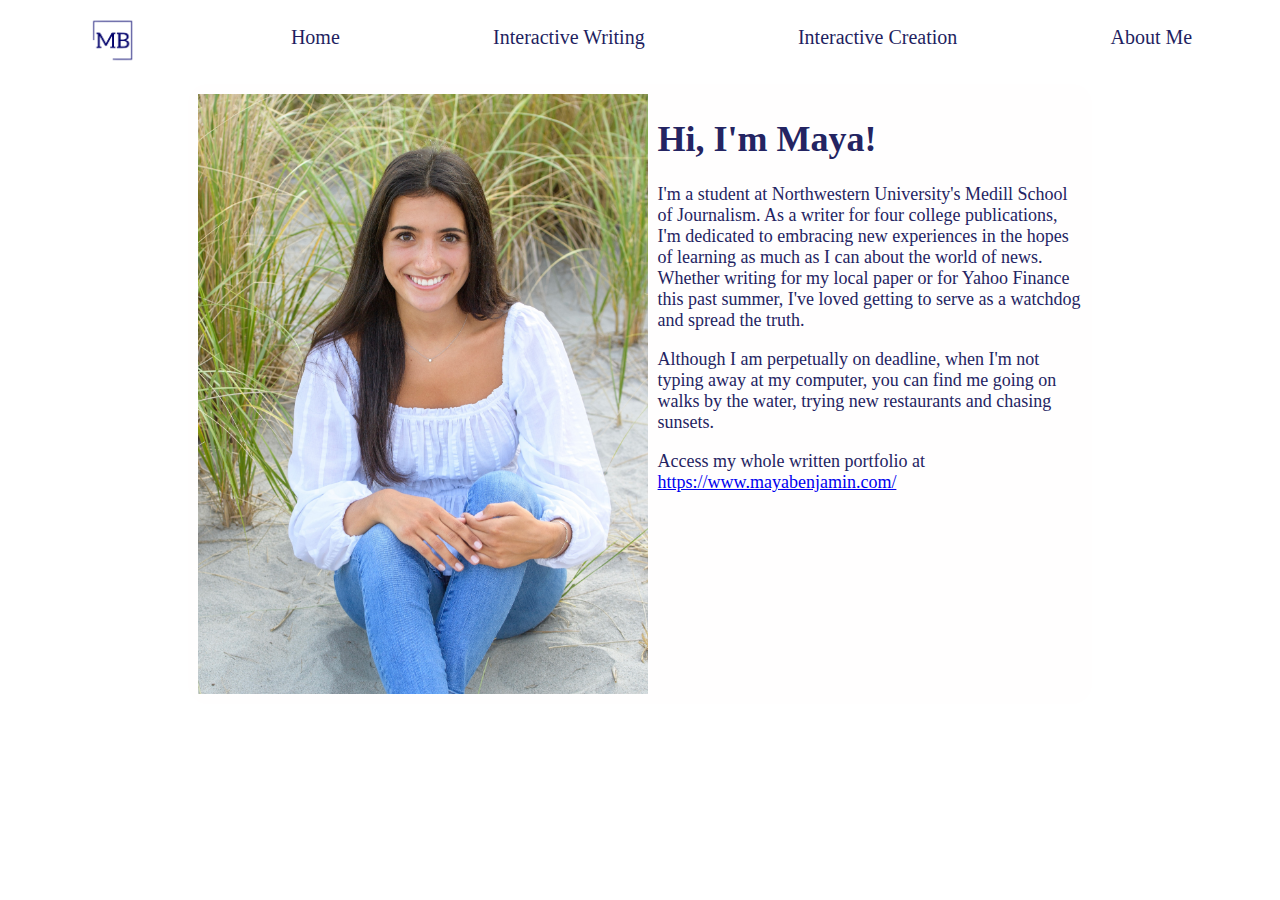
==== aboutme.html @ b4910470 "portfolio" ====
<head> <link rel="preconnect" href="https://fonts.googleapis.com">
    <link rel="preconnect" href="https://fonts.gstatic.com" crossorigin>
    <link href="https://fonts.googleapis.com/css2?family=Noto+Serif:ital,wght@0,100..900;1,100..900&display=swap" rel="stylesheet">
    
    <link href="style.css" type="text/css" rel="stylesheet">
  

    <div id="navbar">
        <div class="nav-button"><a href= "index.html"> <img src= yf.png width="50"></a></div>
        <div class="nav-button"><a href= "index.html"> Home</a> </div>
        <div class="nav-button"><a href= "portfolio.html"> Interactive Writing</a></div>
        <div class="nav-button"><a href= "myskills.html"> Interactive Creation</a></div>
        <div class="nav-button"><a href= "aboutme.html"> About Me</a></div>
    </div>
    
    </p>
    
    <body> 
        <div id="img-containers">
                <img src="IMG_5171.JPG" width= "65%" height= "600px">
        
        <div class="texts">

            <h1>  Hi, I'm Maya!</h1>
            <body> 
                
                I'm a student at Northwestern University's Medill School of Journalism. As a writer for four college publications, I'm dedicated to embracing new experiences in the hopes of learning as much as I can about the world of news. Whether writing for my local paper or for Yahoo Finance this past summer, I've loved getting to serve as a watchdog and spread the truth.
                
                ​
                <p></p>
                Although I am perpetually on deadline, when I'm not typing away at my computer, you can find me going on walks by the water, trying new restaurants and chasing sunsets.
            <p> Access my whole written portfolio at <a href="https://www.mayabenjamin.com/"> https://www.mayabenjamin.com/</a></p>
        </p>
            </body>
        </div>
    
        </div>
    </div> 
    
        
        </body>
---- style.css ----
#navbar { 
    color: #000000;
    padding: 3px;
    font: Noto Serif;
    font-size: 20px;
    text-decoration: none;
    display: flex;
}

.nav-button {
    margin: auto

}

.nav-button a{
    text-decoration: none;
    color: rgb(31, 31, 97);
    font: Noto Serif;

}

.nav-button a:hover {
    background-color: rgb(223, 223, 223);
    
}

#head {
    font: Noto Serif;
    color: rgb(31, 31, 97) 
}

.body a{
    font: Noto Serif;
    margin: auto;
    color: rgb(31, 31, 97)
}

#img-container {
    width: 70%;
    margin-right: 10px;
    margin-left: 10px;
    padding: 10px;
    border-radius: 20px;
    border: black;
    background-color: rgb(223, 223, 223);
  }

  #img-containers {
    width: 70%;
    margin: auto;
    padding: 10px;
    border-radius: 20px;
    border: black;
    background-color: rgb(255, 254, 254);
    display: flex
  }

  #sidebyside {
    width: 70%;
    margin: auto;
    padding: 10px;
    border-radius: 20px;
    border: rgb(255, 252, 252);
    background-color: rgb(255, 255, 255);
    display: flex;
    flex-direction: row;
    
  }

  #right-container {
    width: 70%;
    margin-right: 10px;
    margin-left: 10px;
    padding: 10px;
    border-radius: 20px;
    border: black;
    background-color: rgb(223, 223, 223);
    height: 900px;
  }

  
  #small-container {
    width: 70%;
    margin-right: 10px;
    margin-left: 10px;
    padding: 10px;
    border-radius: 20px;
    border: black;
    background-color: rgb(223, 223, 223);
    height: 550px;
  }

  #left-container {
    width: 70%;
    margin-right: 10px;
    margin-left: 10px;
    padding: 10px;
    border-radius: 20px;
    border: black;
    background-color: rgb(223, 223, 223);
    height: 540px;
  }
  .text {
    padding-left: 10px;
    padding-top: 150px;
    font-size: 18;
    font: Noto Serif;
    color: rgb(31, 31, 97)

  }

  .texts {
    padding-left: 10px;
    padding-top: 0px;
    font-size: 18;
    font: Noto Serif;
    color: rgb(36, 36, 98);
    margin: center;

  }

  #typewriter {
    display: inline-block

  }
  .typed-out {
    overflow: hidden;
    border-right; 5px solid black;
    font-size: 18;
    font: Noto Serif;
    width: 0;
    white-space: nowrap;
    animation:
        typing 3s steps(80, end) forwards;

  }

  @keyframes typing {
    from {width: 0}
    to {width: 100%}
  }


  h2 {
    Font: Noto Serif;
    color: rgb(31, 31, 97);
    padding-left: 110px;
    font-size: 30;

  }

  h3 {
    Font: Noto Serif;
    color: rgb(31, 31, 97);
  }

  h4 {
    Font: Noto Serif;
    color: rgb(31, 31, 97);
  }
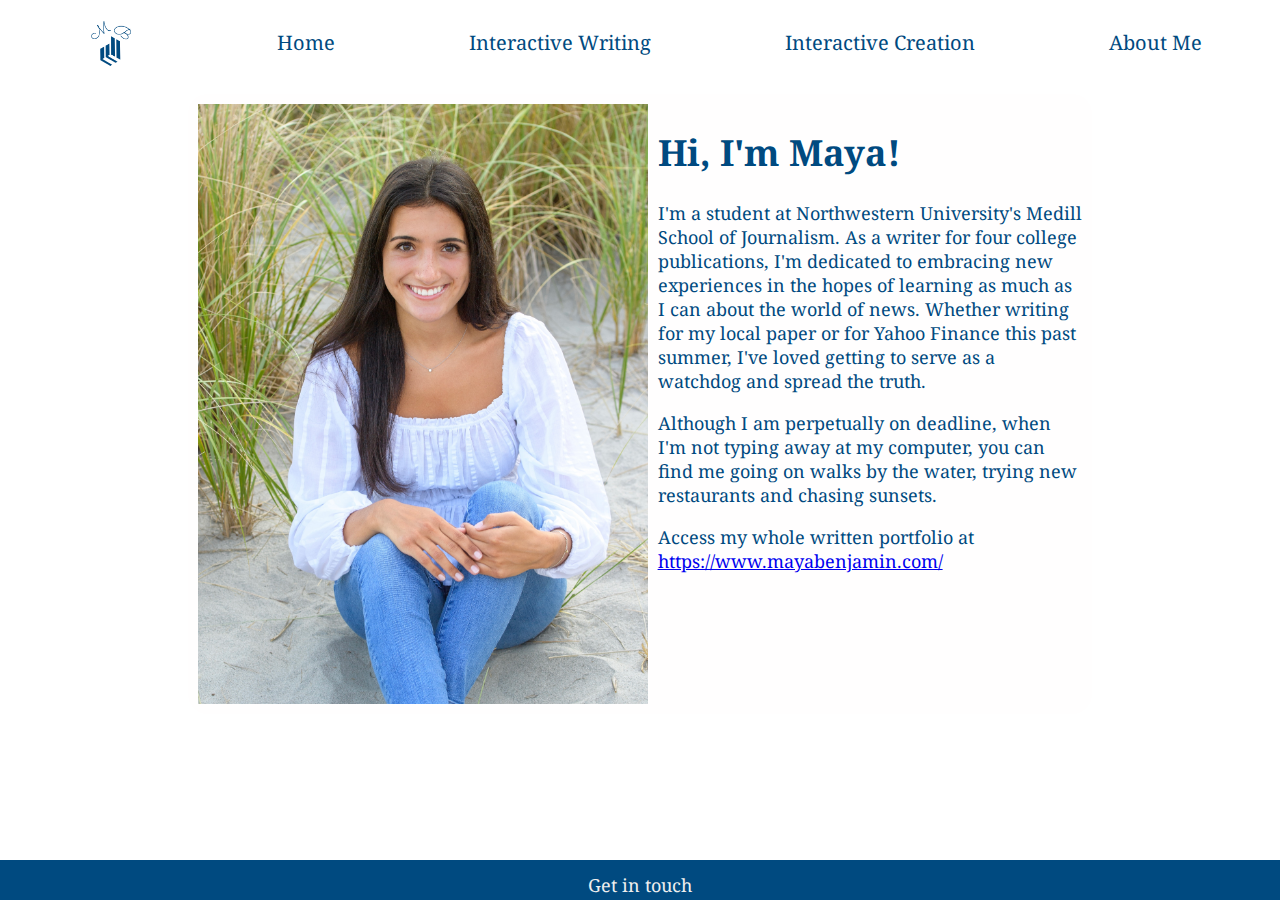
==== commit 21375e9f: "Update aboutme.html" ====
--- a/aboutme.html
+++ b/aboutme.html
@@ -6,7 +6,7 @@
   
 
     <div id="navbar">
-        <div class="nav-button"><a href= "index.html"> <img src= yf.png width="50"></a></div>
+        <div class="nav-button"><a href= "index.html"> <img src= yf.png width="65"></a></div>
         <div class="nav-button"><a href= "index.html"> Home</a> </div>
         <div class="nav-button"><a href= "portfolio.html"> Interactive Writing</a></div>
         <div class="nav-button"><a href= "myskills.html"> Interactive Creation</a></div>
@@ -38,4 +38,17 @@
     </div> 
     
         
-        </body>+        </body>
+        <footer>
+            <div class="footer">
+                Get in touch
+                <div class="footer-content">
+                <div class= "email">
+                   mayabenjamin111@gmail.com
+                </div>
+                <div class="linkedin">
+                    <a href="https://www.linkedin.com/in/maya-benjamin-ba184425a/"> LINKEDIN</a> 
+                </div> </div>
+        </div>
+    
+        </footer>--- a/style.css
+++ b/style.css
@@ -1,7 +1,7 @@
 #navbar { 
     color: #000000;
     padding: 3px;
-    font: Noto Serif;
+    font-family: 'Noto Serif', serif;
     font-size: 20px;
     text-decoration: none;
     display: flex;
@@ -14,8 +14,8 @@
 
 .nav-button a{
     text-decoration: none;
-    color: rgb(31, 31, 97);
-    font: Noto Serif;
+    color: #004A80;
+    font-family: 'Noto Serif', serif;
 
 }
 
@@ -25,14 +25,18 @@
 }
 
 #head {
-    font: Noto Serif;
-    color: rgb(31, 31, 97) 
+    font-family: 'Noto Serif', serif;
+    color: #004A80 
 }
 
 .body a{
-    font: Noto Serif;
+    font-family: 'Noto Serif', serif;
     margin: auto;
-    color: rgb(31, 31, 97)
+    color: #004A80
+}
+
+#grid {
+  
 }
 
 #img-container {
@@ -56,7 +60,8 @@
   }
 
   #sidebyside {
-    width: 70%;
+    
+    width: 90%;
     margin: auto;
     padding: 10px;
     border-radius: 20px;
@@ -64,6 +69,8 @@
     background-color: rgb(255, 255, 255);
     display: flex;
     flex-direction: row;
+    justify-content: center;
+    
     
   }
 
@@ -88,6 +95,20 @@
     border: black;
     background-color: rgb(223, 223, 223);
     height: 550px;
+    position: relative;
+  }
+
+  #absolutecontainer {
+    width: 70%;
+    margin-right: 10px;
+    margin-left: 10px;
+    padding: 10px;
+    border-radius: 20px;
+    border: black;
+    background-color: rgb(223, 223, 223);
+    top: 350px
+    
+
   }
 
   #left-container {
@@ -104,8 +125,8 @@
     padding-left: 10px;
     padding-top: 150px;
     font-size: 18;
-    font: Noto Serif;
-    color: rgb(31, 31, 97)
+    font-family: 'Noto Serif', serif;
+    color: #004A80
 
   }
 
@@ -113,8 +134,8 @@
     padding-left: 10px;
     padding-top: 0px;
     font-size: 18;
-    font: Noto Serif;
-    color: rgb(36, 36, 98);
+    font-family: 'Noto Serif', serif;
+    color: #004A80;
     margin: center;
 
   }
@@ -127,7 +148,7 @@
     overflow: hidden;
     border-right; 5px solid black;
     font-size: 18;
-    font: Noto Serif;
+    font-family: 'Noto Serif', serif;
     width: 0;
     white-space: nowrap;
     animation:
@@ -142,21 +163,89 @@
 
 
   h2 {
-    Font: Noto Serif;
-    color: rgb(31, 31, 97);
+    font-family: 'Noto Serif', serif;
+    color: #004A80;
     padding-left: 110px;
     font-size: 30;
 
   }
 
   h3 {
-    Font: Noto Serif;
-    color: rgb(31, 31, 97);
+    font-family: 'Noto Serif', serif;
+    color: #004A80;
   }
 
   h4 {
-    Font: Noto Serif;
-    color: rgb(31, 31, 97);
+    font-family: 'Noto Serif', serif;
+    color: #004A80;
+  }
+
+ .footer {
+  position: fixed;
+  bottom: 0;
+  left: 0;
+  width: 100%;
+  height: 40px;
+  background-color: #004A80;
+  text-align: center;
+  line-height: 50px;
+  transition: height 0.3s ease-in-out;
+  font-size: 18;
+  font-family: 'Noto Serif', serif;
+  color: #efefef;
+ }
+
+ .footer:hover {
+  height: 110px;
+}
+.footer-content {
+  width: 100%;
+  background-color: #004A80;
+  transition: height 0.3s ease-in-out;
+  font-size: 18px;
+  font-family: 'Noto Serif', serif;
+  color: #efefef;
+  display: flex;
+  flex-direction: row;
+  justify-content: center;
+}
+
+ .email { 
+  width: 50%;
+  text-align: left;
+  padding-left: 30px;
+  opacity: 2;
+  font-size: 18px;
+  font-family: 'Noto Serif', serif;
+  color: #efefef;
+  transition: opacity 0.3s ease-in-out;
+ }
+ 
+ .linkedin { 
+  padding-top: 5px;
+  padding-right: 30px;
+  width: 50%;
+  text-align: right;
+  opacity: 2;
+  font-size: 18px;
+  font-family: 'Noto Serif', serif;
+  color: white;
+  transition: opacity 0.3s ease-in-out;
+ }
+
+ .linkedin a {
+  text-decoration: none;
+  color: white;
+ }
+
+
+  @media (orientation: portrait) {
+    #content {
+      display: flex;
+      flex-direction: column;
+      justify-content: center;
+      width: 100%;
+    }
   }
 
  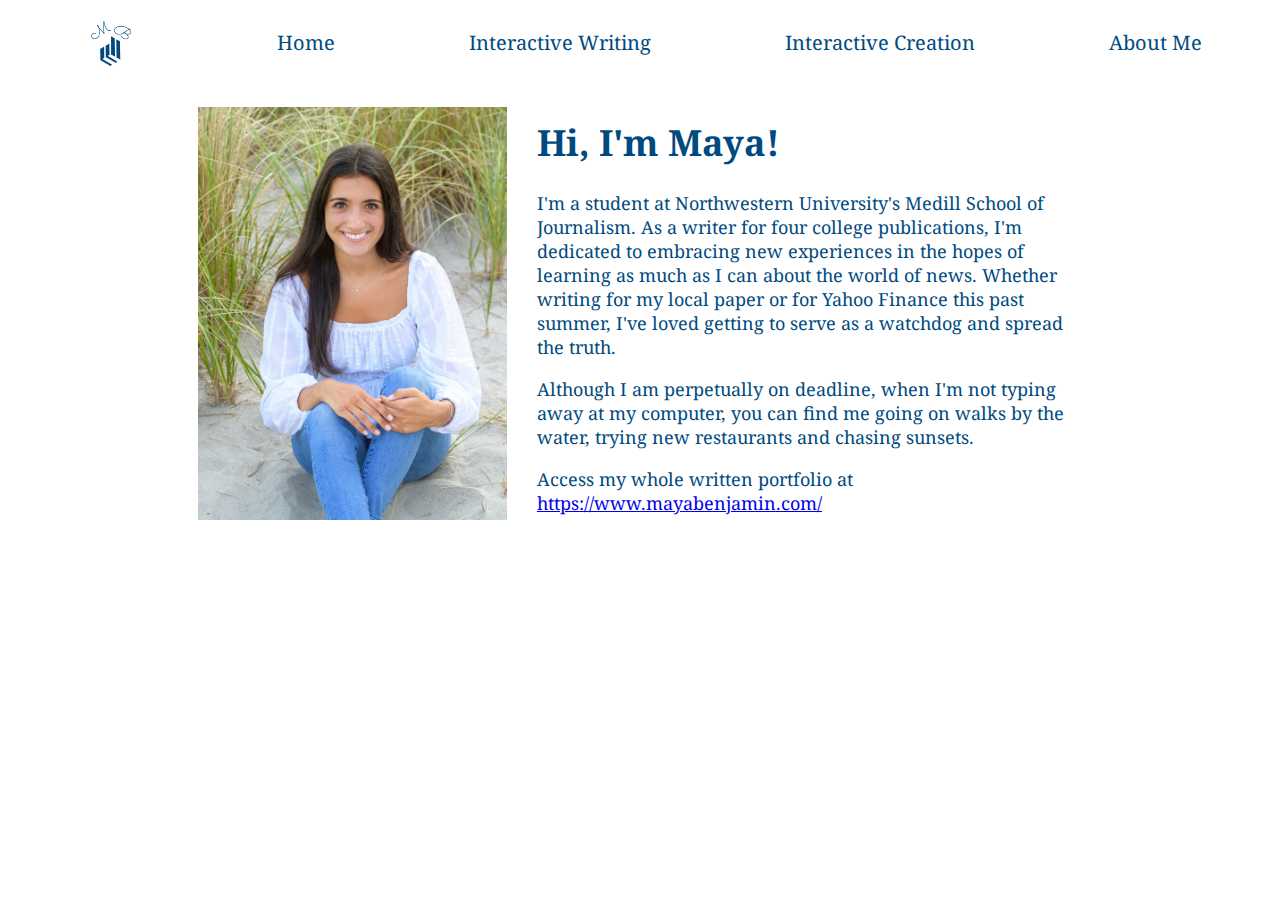
==== commit 4542cfe9: "portfolio" ====
--- a/aboutme.html
+++ b/aboutme.html
@@ -17,7 +17,8 @@
     
     <body> 
         <div id="img-containers">
-                <img src="IMG_5171.JPG" width= "65%" height= "600px">
+            <div class="headshots">
+                <img src="IMG_5171.JPG" alt= "Maya Headshot 2" width= "100%"></div>
         
         <div class="texts">
 
@@ -36,19 +37,7 @@
     
         </div>
     </div> 
+
     
         
-        </body>
-        <footer>
-            <div class="footer">
-                Get in touch
-                <div class="footer-content">
-                <div class= "email">
-                   mayabenjamin111@gmail.com
-                </div>
-                <div class="linkedin">
-                    <a href="https://www.linkedin.com/in/maya-benjamin-ba184425a/"> LINKEDIN</a> 
-                </div> </div>
-        </div>
-    
-        </footer>+     --- a/style.css
+++ b/style.css
@@ -5,6 +5,8 @@
     font-size: 20px;
     text-decoration: none;
     display: flex;
+    flex-direction: row;
+
 }
 
 .nav-button {
@@ -35,33 +37,48 @@
     color: #004A80
 }
 
-#grid {
-  
-}
-
-#img-container {
-    width: 70%;
+.headshot {
+  width: 40%;
+  margin: 0;
+
+}
+
+.headshots {
+  width: 200%;
+  margin: auto;
+
+}
+.text {
+  width: 40%;
+  padding-top: 150px;
+  font-size: 18;
+  font-family: 'Noto Serif', serif;
+  color: #004A80;
+
+}
+
+  #img-container {
+    width: 80%;
     margin-right: 10px;
-    margin-left: 10px;
     padding: 10px;
     border-radius: 20px;
     border: black;
-    background-color: rgb(223, 223, 223);
+    background-color: rgb(233, 232, 232);
   }
 
   #img-containers {
     width: 70%;
     margin: auto;
-    padding: 10px;
-    border-radius: 20px;
-    border: black;
-    background-color: rgb(255, 254, 254);
-    display: flex
+    background-color: rgb(255, 255, 255);
+    display: flex;
+    flex-direction: row;
+    justify-content: center;
+    gap: 20px;
   }
 
   #sidebyside {
     
-    width: 90%;
+    width: 70%;
     margin: auto;
     padding: 10px;
     border-radius: 20px;
@@ -74,61 +91,40 @@
     
   }
 
-  #right-container {
-    width: 70%;
-    margin-right: 10px;
-    margin-left: 10px;
-    padding: 10px;
+#outer {
+  display: flex;
+  flex-direction: row;
+  justify-content: center; 
+}
+
+  #inner-left
+  {
+    
+    width: 48%;
+    margin: auto;
+    padding-left: 300px;
     border-radius: 20px;
-    border: black;
-    background-color: rgb(223, 223, 223);
-    height: 900px;
-  }
-
-  
-  #small-container {
-    width: 70%;
-    margin-right: 10px;
-    margin-left: 10px;
-    padding: 10px;
+    border: rgb(255, 252, 252);
+    background-color: rgb(255, 255, 255);
+    display: flex;
+    flex-direction: column;
+    
+    
+    
+  }
+
+  #inner-right
+  {
+    
+    width: 48%;
+    padding-right: 200px;
     border-radius: 20px;
-    border: black;
-    background-color: rgb(223, 223, 223);
-    height: 550px;
-    position: relative;
-  }
-
-  #absolutecontainer {
-    width: 70%;
-    margin-right: 10px;
-    margin-left: 10px;
-    padding: 10px;
-    border-radius: 20px;
-    border: black;
-    background-color: rgb(223, 223, 223);
-    top: 350px
-    
-
-  }
-
-  #left-container {
-    width: 70%;
-    margin-right: 10px;
-    margin-left: 10px;
-    padding: 10px;
-    border-radius: 20px;
-    border: black;
-    background-color: rgb(223, 223, 223);
-    height: 540px;
-  }
-  .text {
-    padding-left: 10px;
-    padding-top: 150px;
-    font-size: 18;
-    font-family: 'Noto Serif', serif;
-    color: #004A80
-
-  }
+    border: rgb(255, 252, 252);
+    background-color: rgb(255, 255, 255);
+    display: flex;
+    flex-direction: column;  
+  }
+
 
   .texts {
     padding-left: 10px;
@@ -178,6 +174,14 @@
   h4 {
     font-family: 'Noto Serif', serif;
     color: #004A80;
+  }
+
+  h5 {
+    font-size: 23px;
+    font-family: 'Noto Serif', serif;
+    color: #000000;
+    text-align: center;
+    
   }
 
  .footer {
@@ -238,14 +242,234 @@
   color: white;
  }
 
+ .fullportfolio { 
+  padding-top: 5px;
+  width: 50%;
+  text-align: center;
+  opacity: 2;
+  font-size: 18px;
+  font-family: 'Noto Serif', serif;
+  color: white;
+  transition: opacity 0.3s ease-in-out;
+ }
+
+ .fullportfolio a {
+  text-decoration: none;
+  color: white;
+ }
+
+
+.content {
+  margin: auto;
+  font-size: 18;
+  font-family: 'Noto Serif', serif;
+  color: #000000;
+  text-align: center;
+  margin-left: 200px;
+  margin-right: 200px
+}
+
+.articleimg-container {
+ width: 100%;
+ margin: auto;
+ position: relative;
+  
+}
+
+.articleimg{
+ width: 100%;
+ display: block;
+ max-width: 100%;
+ height: auto;
+ text-align: center;
+ 
+
+}
+
+.cutline {
+  font-size: 12;
+  font-family: 'Noto Serif', serif;
+  color: #000000;
+  text-align: center;
+  bottom: 0;
+  left:0;
+  padding: 5px
+ 
+}
+
+.photocaption {
+  font-size: 14;
+  font-family: 'Noto Serif', serif;
+  color: #000000;
+  text-align: left;
+  word-wrap: break-word;
+  text-align: center;
+  padding: 10px
+}
+.caption {
+  margin: auto;
+  font-size: 14;
+  font-family: 'Noto Serif', serif;
+  color: #000000;
+  text-align: center;
+  margin-left: 200px;
+  margin-right: 200px;
+}
+
+
+#byline {
+  font-size: 20px;
+  font-family: 'Noto Serif', serif;
+  color: #000000;
+  text-align: center;
+}
+
+.flourish-container {
+  width: 70%;
+  margin: auto;
+}
+
+.intro {
+  padding-left: 110px;
+  padding-right: 100px;
+    font-size: 18;
+    font-family: 'Noto Serif', serif;
+    color: #004A80;
+    margin: center;
+}
+
 
   @media (orientation: portrait) {
-    #content {
+   
+    .footer {
+      height: 90px;
+    }
+    .footer-content {display: flex;
+      flex-direction: column;
+      display: flex;
+      
+    }
+    #img-containers {
+      display: flex;
+      flex-direction: column
+      
+    }
+    .text {
+      width: 100% !important;
+      padding: 0 !important;
+      margin: 0 auto !important;
       display: flex;
       flex-direction: column;
-      justify-content: center;
-      width: 100%;
+      align-self: stretch;
     }
-  }
-
- +
+    .headshot {
+      max-width: 500px;
+      width: 40%;
+      border-radius: 50%;
+      height: auto;
+      margin: 0 auto !important;
+      display: flex;
+      flex-direction: column;
+    
+    }
+
+  .email { 
+    text-align: left;
+    padding-left: 10px;
+    font-size: 12px;
+   }
+
+   #navbar { 
+    display: flex;
+    flex-direction: column;
+   
+}
+
+
+  .text {
+  text-align: center;
+  margin: auto;
+  font-size: 18;
+  font-family: 'Noto Serif', serif;
+  color: #004A80
+}
+
+.typed-out {
+  font-size: 15;
+  text-align: center;
+
+}
+
+#outer {
+  display: flex;
+  flex-direction: column;
+  
+}
+
+#inner-left
+{
+  width: 80%;
+  padding-left: 0px;
+  margin: 0 auto; 
+  display: flex;
+  flex-direction: column;
+  
+}
+
+#inner-right
+  {
+  width: 80%;
+  padding-right: 0px;
+  margin: 0 auto; 
+  display: flex;
+  flex-direction: column;
+  
+  }
+
+h2 {
+   text-align: center;
+   padding-left: 0px;
+   padding-right: 0px;
+
+  }
+
+
+  h1 {
+    text-align: center;
+    padding-left: 0px;
+    padding-right: 0px;
+ 
+   }
+
+  .content {
+    margin: auto;
+    font-size: 18;
+    font-family: 'Noto Serif', serif;
+    color: #000000;
+    text-align: center;
+    padding: 10px;
+  }
+
+  .caption {
+    margin: auto;
+    font-size: 14;
+    font-family: 'Noto Serif', serif;
+    color: #000000;
+    text-align: center;
+  }
+
+  .texts {
+    text-align: center;
+  }
+
+  .headshots {
+    width: 75%
+  }
+
+  .intro {
+   text-align: center;
+   padding-left: 0px;
+   padding-right: 0px;
+  }
+  }